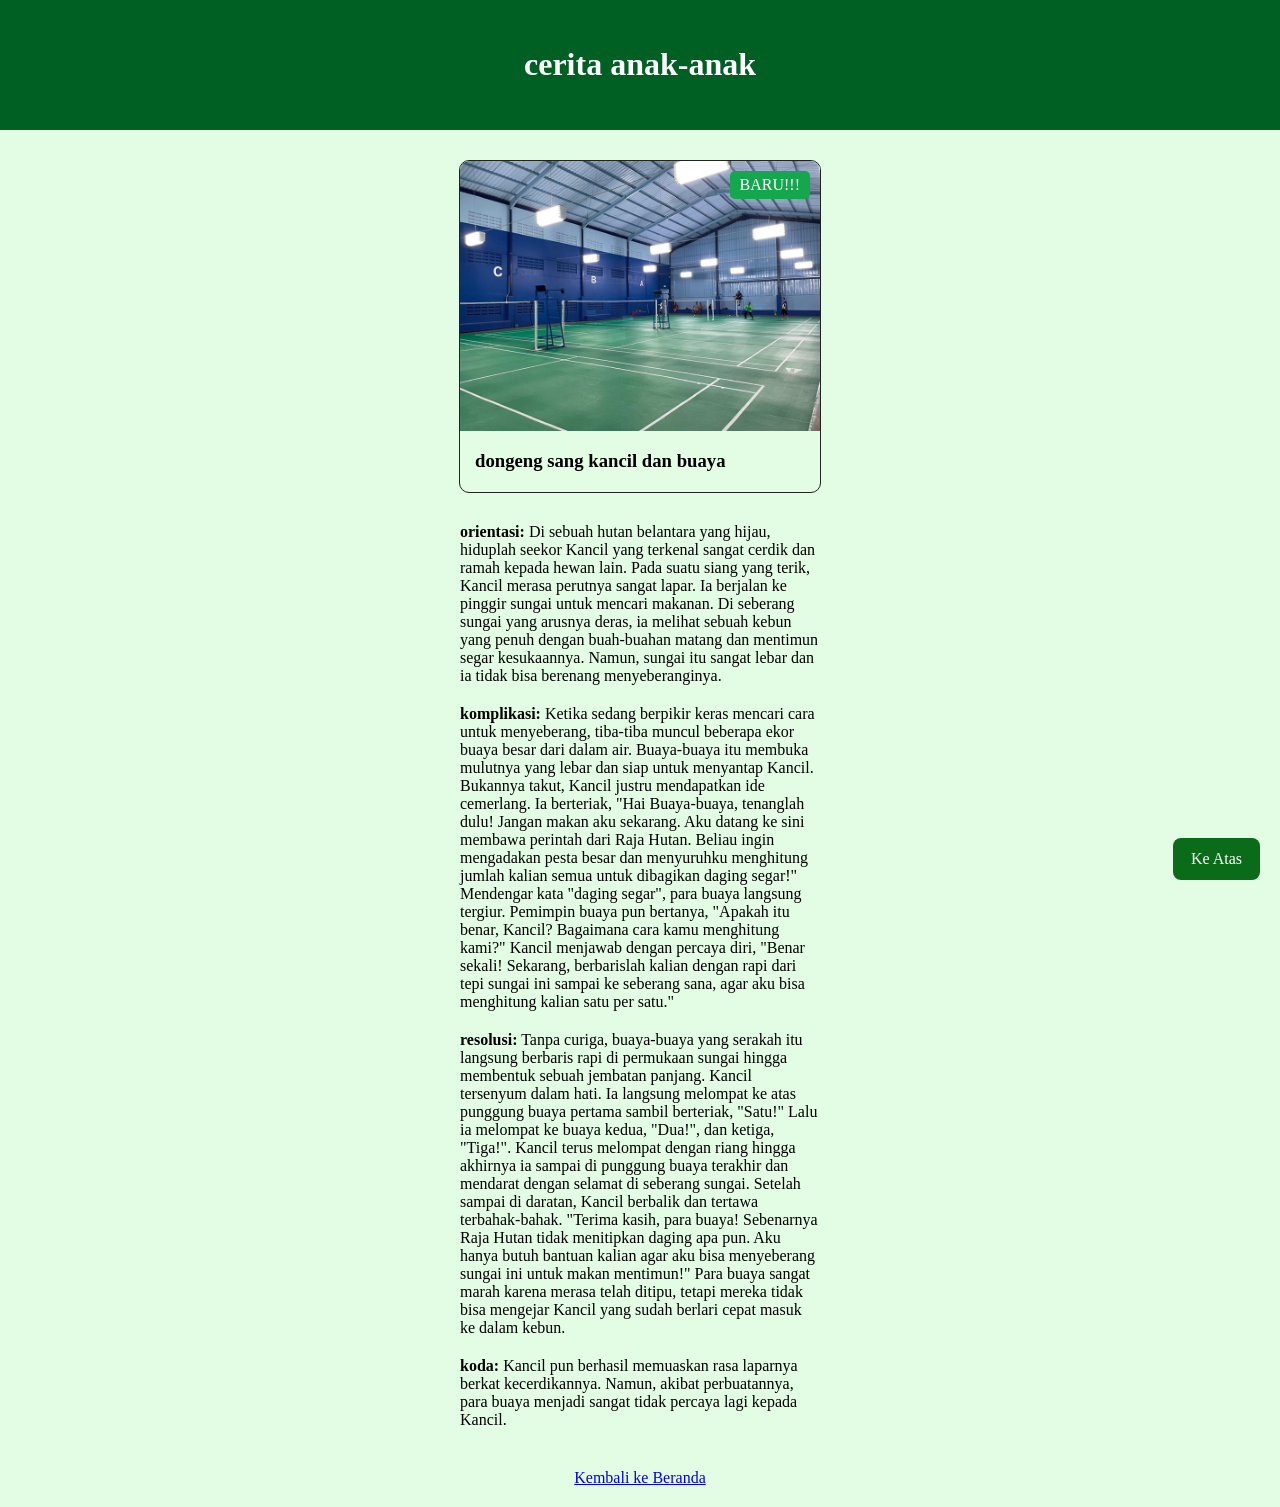
==== components/card-badge.html @ 1a026cb7 ": add card badge and back to top button" ====
<!DOCTYPE html>
<html lang="id">
<head>
    <meta charset="UTF-8">
    <meta name="viewport" content="width=device-width, initial-scale=1.0">
    <title>Recipe</title>
    <style>
        #top {
            padding: 25px;
            background-color: #006023;
            color: white;
            text-align: center;
        }
        .card {
            position: relative;
            width: 360px;
            margin: 30px auto;
            border: 1px solid #202320;
            border-radius: 10px;
            overflow: hidden;
        }
        .card img {
            width: 100%;
            display: block;
        }
        .card h3,
        .card p {
            padding: 0 15px;
        }
        .card .badge {
            position: absolute;
            top: 10px;
            right: 10px;
            background-color: #15a74d;
            color: white;
            border-radius: 5px;
            padding: 5px 10px;
        }
        main p {
            width: 360px;
            margin: 20px auto;
        }
        .back-to-top {
            position: fixed;
            right: 20px;
            bottom: 20px;
            z-index: 999;
            background-color: #0a6c18;
            color: white;
            padding: 12px 18px;
            border-radius: 8px;
            text-decoration: none;
        }
        .back-to-top:hover {
            background-color: #084a0c;
        }
        footer {
            padding: 20px;
            text-align: center;
        }
        body{
            margin:0
           
        }
    </style>
</head>
<body style="background-color: rgb(227, 252, 228);">
    <header id="top">
        <h1>cerita anak-anak</h1>
    </header>
    <main>
        <div class="card">
            <img src="/assets/images/background.jpg" alt="Beef Wellington">
            <span class="badge">BARU!!!</span>
            <h3>dongeng sang kancil dan buaya</h3>
            <p></p>
        </div>
        <p><strong>orientasi:</strong> Di sebuah hutan belantara yang hijau, hiduplah seekor Kancil yang terkenal sangat cerdik dan ramah kepada hewan lain. Pada suatu siang yang terik, Kancil merasa perutnya sangat lapar. Ia berjalan ke pinggir sungai untuk mencari makanan. Di seberang sungai yang arusnya deras, ia melihat sebuah kebun yang penuh dengan buah-buahan matang dan mentimun segar kesukaannya. Namun, sungai itu sangat lebar dan ia tidak bisa berenang menyeberanginya.</p>
        <p><strong>komplikasi:</strong> Ketika sedang berpikir keras mencari cara untuk menyeberang, tiba-tiba muncul beberapa ekor buaya besar dari dalam air. Buaya-buaya itu membuka mulutnya yang lebar dan siap untuk menyantap Kancil.
                                        Bukannya takut, Kancil justru mendapatkan ide cemerlang. Ia berteriak, "Hai Buaya-buaya, tenanglah dulu! Jangan makan aku sekarang. Aku datang ke sini membawa perintah dari Raja Hutan. Beliau ingin mengadakan pesta besar dan menyuruhku menghitung jumlah kalian semua untuk dibagikan daging segar!"
                                        Mendengar kata "daging segar", para buaya langsung tergiur. Pemimpin buaya pun bertanya, "Apakah itu benar, Kancil? Bagaimana cara kamu menghitung kami?"
                                        Kancil menjawab dengan percaya diri, "Benar sekali! Sekarang, berbarislah kalian dengan rapi dari tepi sungai ini sampai ke seberang sana, agar aku bisa menghitung kalian satu per satu."</p>
        <p><strong>resolusi:</strong> Tanpa curiga, buaya-buaya yang serakah itu langsung berbaris rapi di permukaan sungai hingga membentuk sebuah jembatan panjang.
                                      Kancil tersenyum dalam hati. Ia langsung melompat ke atas punggung buaya pertama sambil berteriak, "Satu!" Lalu ia melompat ke buaya kedua, "Dua!", dan ketiga, "Tiga!". Kancil terus melompat dengan riang hingga akhirnya ia sampai di punggung buaya terakhir dan mendarat dengan selamat di seberang sungai.
                                      Setelah sampai di daratan, Kancil berbalik dan tertawa terbahak-bahak. "Terima kasih, para buaya! Sebenarnya Raja Hutan tidak menitipkan daging apa pun. Aku hanya butuh bantuan kalian agar aku bisa menyeberang sungai ini untuk makan mentimun!"
                                      Para buaya sangat marah karena merasa telah ditipu, tetapi mereka tidak bisa mengejar Kancil yang sudah berlari cepat masuk ke dalam kebun.</p>
        <p><strong>koda:</strong> Kancil pun berhasil memuaskan rasa laparnya berkat kecerdikannya. Namun, akibat perbuatannya, para buaya menjadi sangat tidak percaya lagi kepada Kancil.</p>
    <footer>
        <a href="../index.html">Kembali ke Beranda</a>
    </footer>
    <a href="#top" class="back-to-top">Ke Atas</a>
</body>
</html>
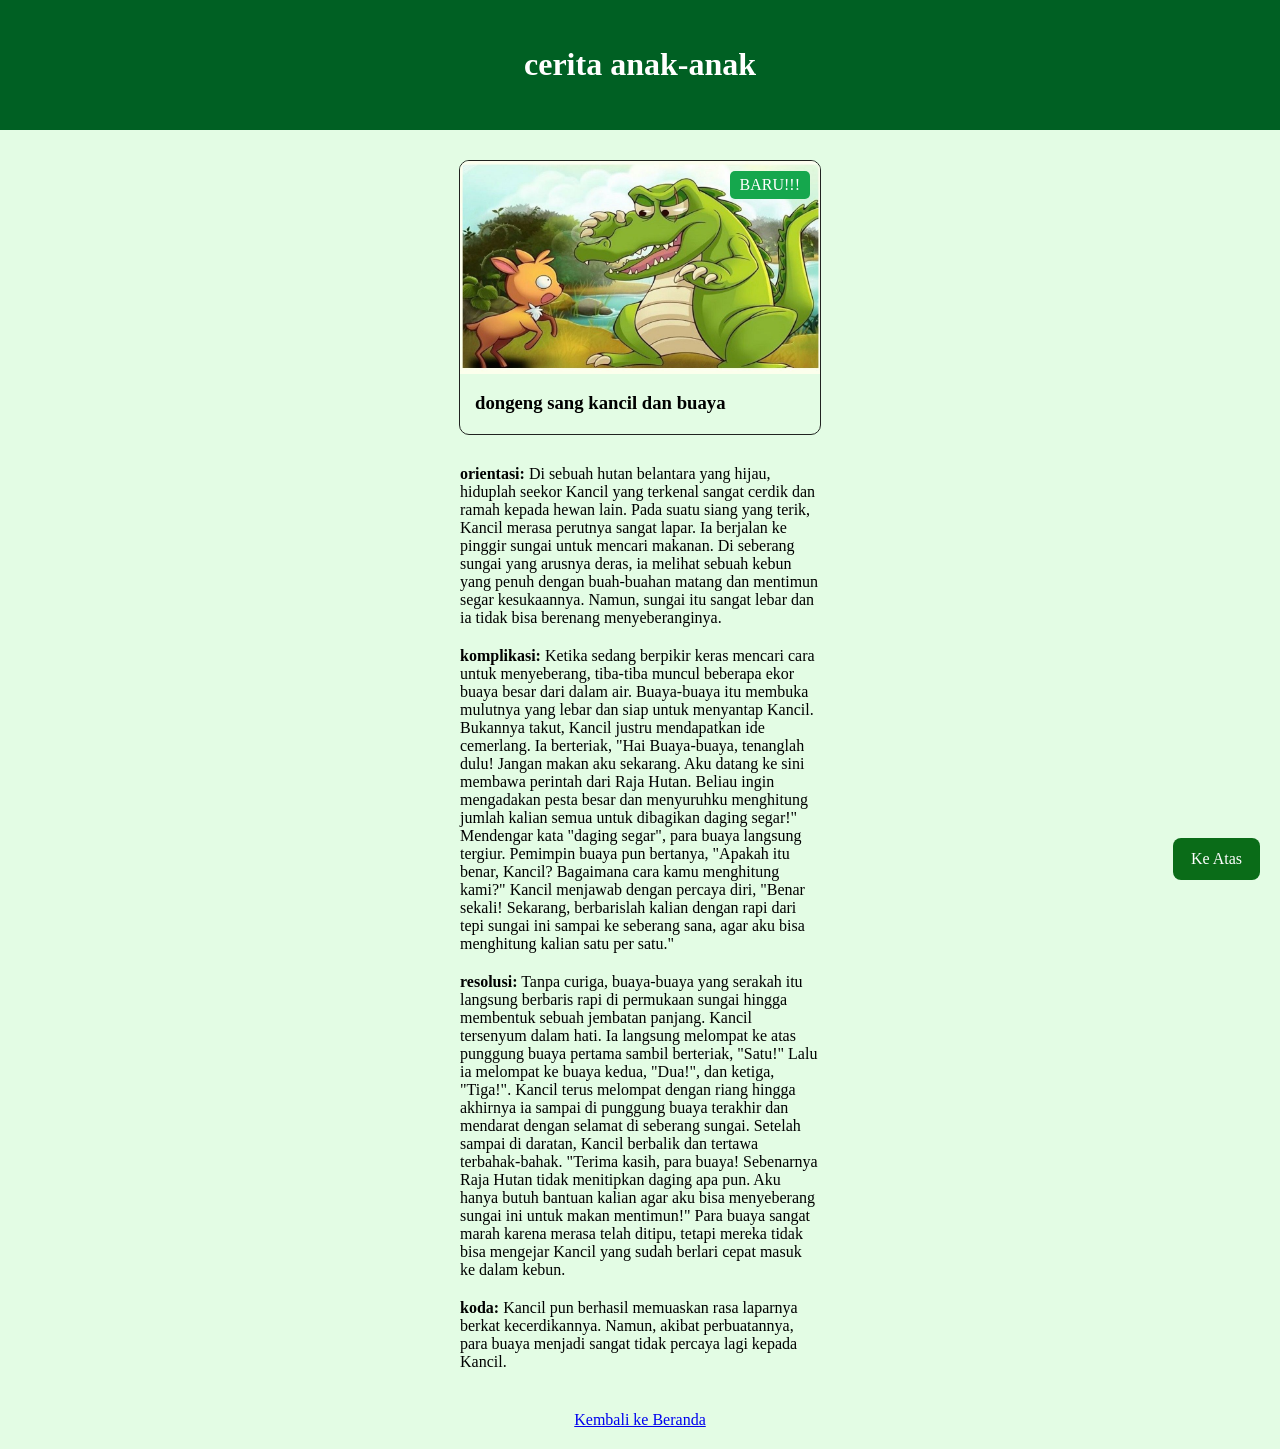
==== commit ebc276e2: "fix: correct card badge title" ====
--- a/components/card-badge.html
+++ b/components/card-badge.html
@@ -3,7 +3,7 @@
 <head>
     <meta charset="UTF-8">
     <meta name="viewport" content="width=device-width, initial-scale=1.0">
-    <title>Recipe</title>
+    <title>cerita</title>
     <style>
         #top {
             padding: 25px;
@@ -70,7 +70,7 @@
     </header>
     <main>
         <div class="card">
-            <img src="/assets/images/background.jpg" alt="Beef Wellington">
+            <img src="/assets/images/kancil.jpg" alt="gambar kancil dan buaya">
             <span class="badge">BARU!!!</span>
             <h3>dongeng sang kancil dan buaya</h3>
             <p></p>
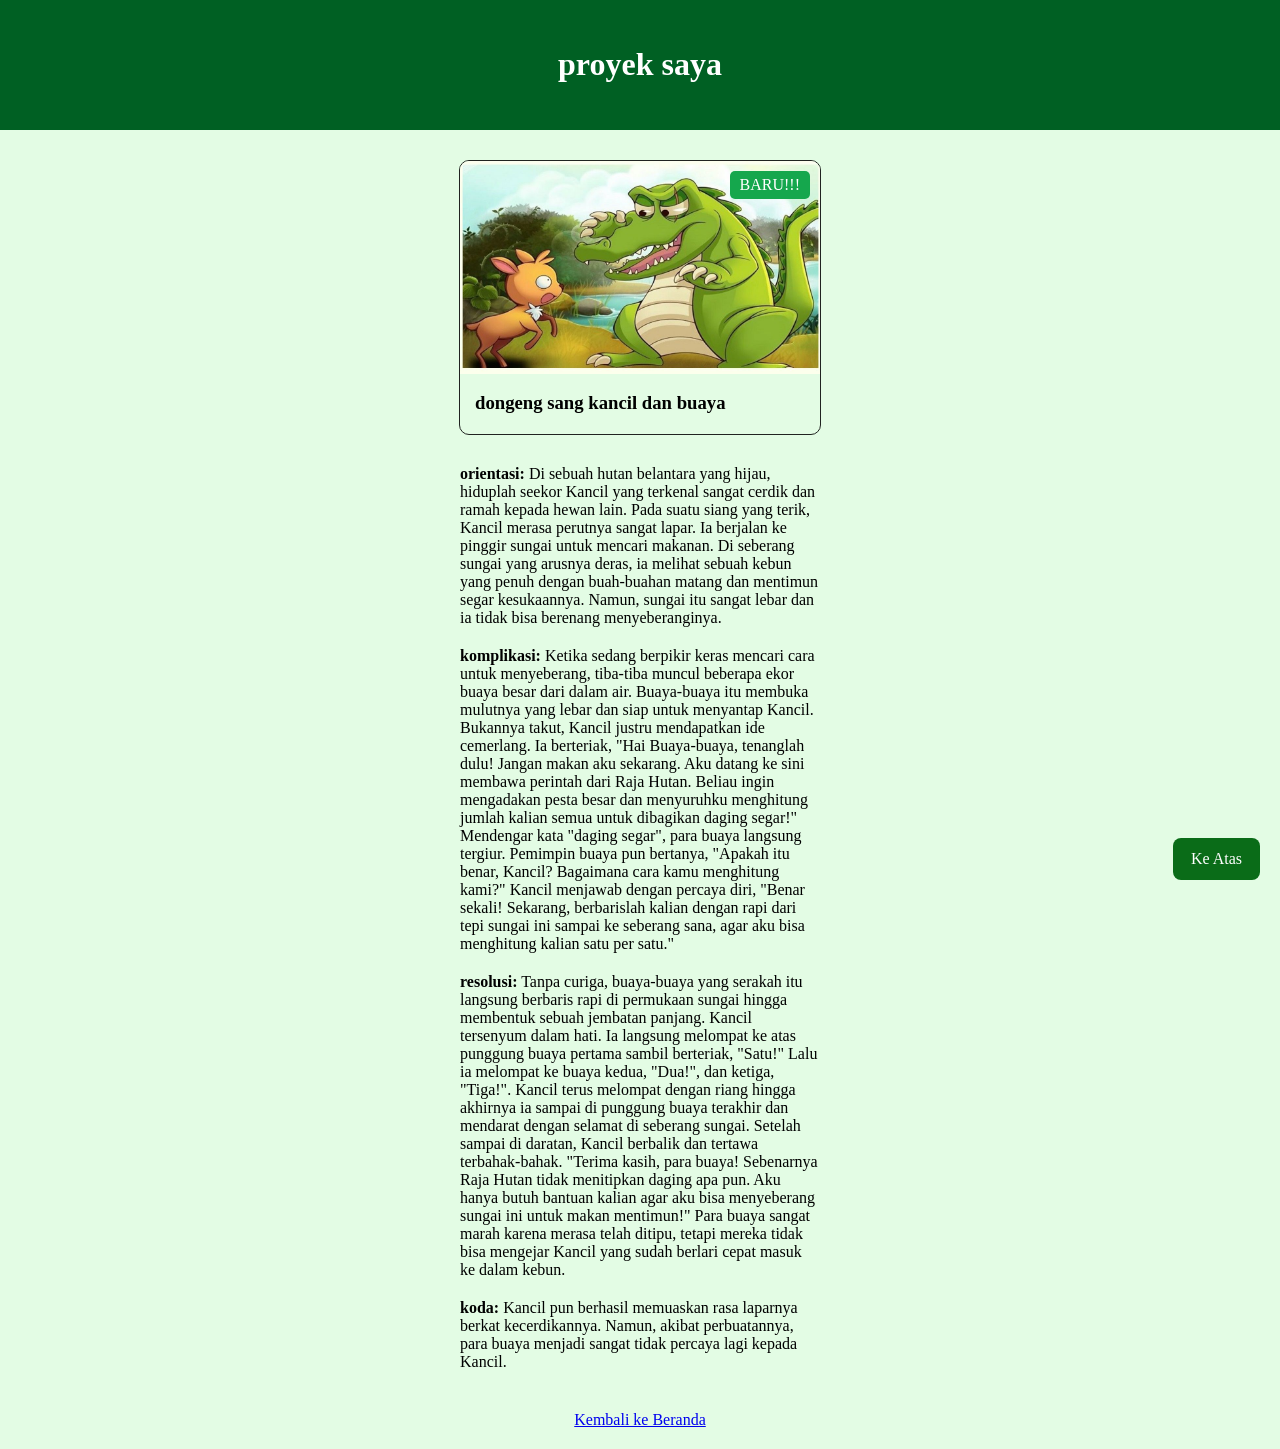
==== commit e3e66d44: "fix: change card-badge title" ====
--- a/components/card-badge.html
+++ b/components/card-badge.html
@@ -3,7 +3,7 @@
 <head>
     <meta charset="UTF-8">
     <meta name="viewport" content="width=device-width, initial-scale=1.0">
-    <title>cerita</title>
+    <title>card-badge</title>
     <style>
         #top {
             padding: 25px;
@@ -66,7 +66,7 @@
 </head>
 <body style="background-color: rgb(227, 252, 228);">
     <header id="top">
-        <h1>cerita anak-anak</h1>
+        <h1>proyek saya</h1>
     </header>
     <main>
         <div class="card">
@@ -86,7 +86,7 @@
                                       Para buaya sangat marah karena merasa telah ditipu, tetapi mereka tidak bisa mengejar Kancil yang sudah berlari cepat masuk ke dalam kebun.</p>
         <p><strong>koda:</strong> Kancil pun berhasil memuaskan rasa laparnya berkat kecerdikannya. Namun, akibat perbuatannya, para buaya menjadi sangat tidak percaya lagi kepada Kancil.</p>
     <footer>
-        <a href="../index.html">Kembali ke Beranda</a>
+        <a href="/index.html">Kembali ke Beranda</a>
     </footer>
     <a href="#top" class="back-to-top">Ke Atas</a>
 </body>
